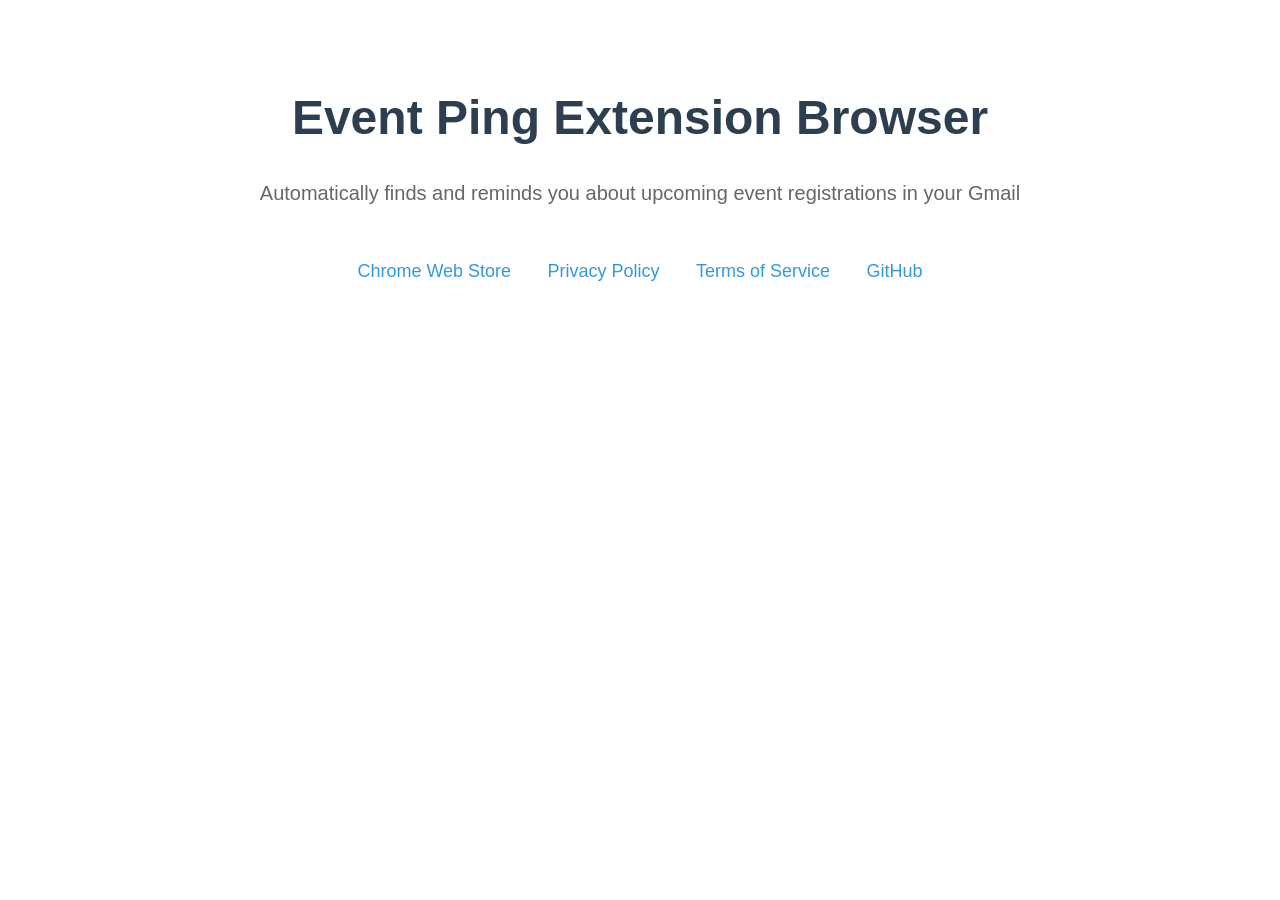
==== docs/index.html @ 3b0e5bdb "Add index page for OAuth verification" ====
<!DOCTYPE html>
<html lang="en">
<head>
    <meta charset="UTF-8">
    <meta name="viewport" content="width=device-width, initial-scale=1.0">
    <title>Event Ping Extension Browser</title>
    <style>
        body {
            font-family: -apple-system, BlinkMacSystemFont, 'Segoe UI', Roboto, sans-serif;
            line-height: 1.6;
            max-width: 800px;
            margin: 80px auto;
            padding: 0 20px;
            color: #333;
            text-align: center;
        }
        h1 { color: #2c3e50; font-size: 48px; margin-bottom: 16px; }
        p { font-size: 20px; color: #666; margin-bottom: 32px; }
        .links { margin-top: 48px; }
        .links a {
            display: inline-block;
            margin: 0 16px;
            color: #3498db;
            text-decoration: none;
            font-size: 18px;
        }
        .links a:hover { text-decoration: underline; }
    </style>
</head>
<body>
    <h1>Event Ping Extension Browser</h1>
    <p>Automatically finds and reminds you about upcoming event registrations in your Gmail</p>

    <div class="links">
        <a href="https://chromewebstore.google.com/detail/eventping/kmeakcjhjfkbdnnfnkeimobaboekpllo">Chrome Web Store</a>
        <a href="PRIVACY.html">Privacy Policy</a>
        <a href="TERMS.html">Terms of Service</a>
        <a href="https://github.com/devppratik/EventPing-extension">GitHub</a>
    </div>
</body>
</html>
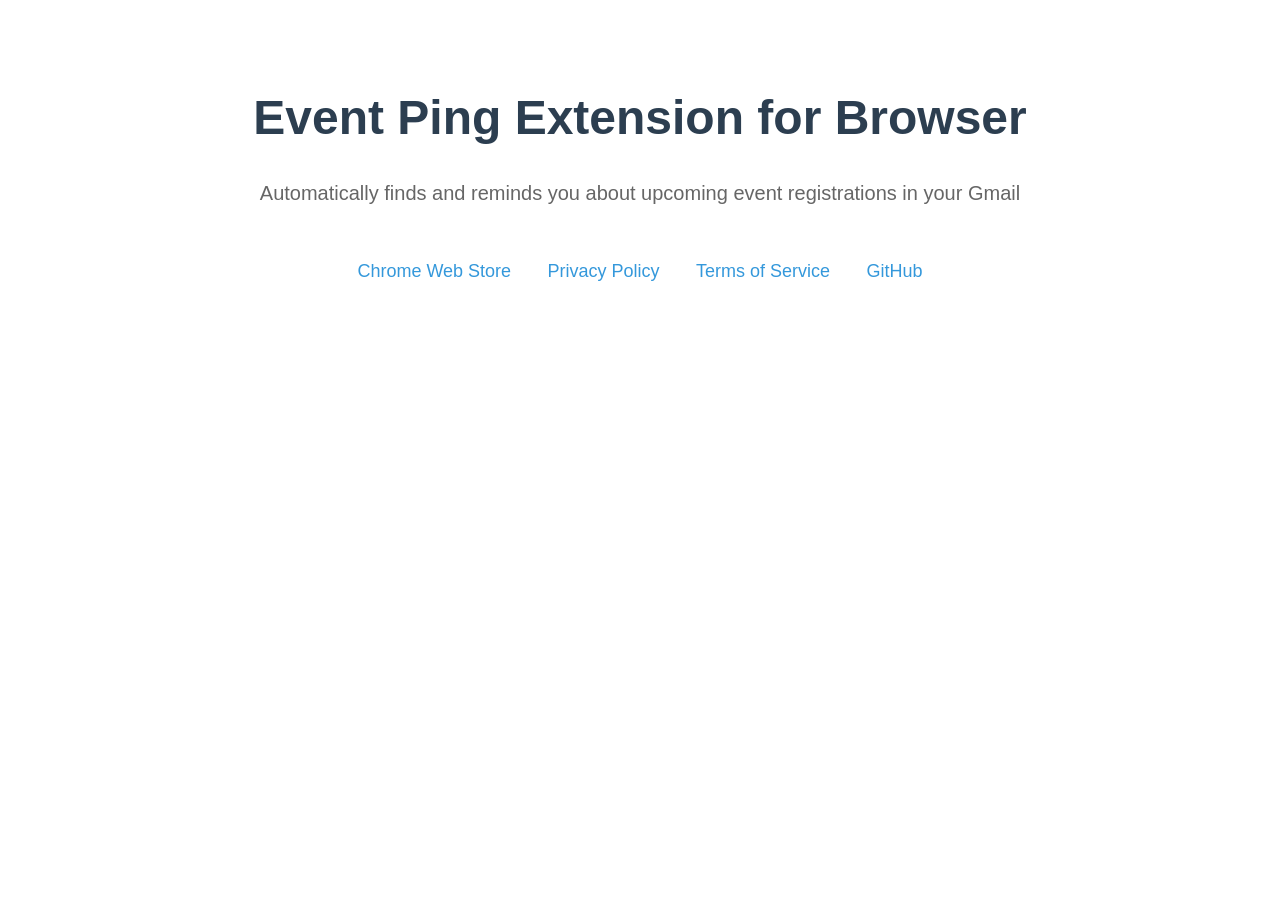
==== commit 90a8ca31: "Update app name to match OAuth consent screen" ====
--- a/docs/index.html
+++ b/docs/index.html
@@ -3,7 +3,7 @@
 <head>
     <meta charset="UTF-8">
     <meta name="viewport" content="width=device-width, initial-scale=1.0">
-    <title>Event Ping Extension Browser</title>
+    <title>Event Ping Extension for Browser</title>
     <style>
         body {
             font-family: -apple-system, BlinkMacSystemFont, 'Segoe UI', Roboto, sans-serif;
@@ -28,7 +28,7 @@
     </style>
 </head>
 <body>
-    <h1>Event Ping Extension Browser</h1>
+    <h1>Event Ping Extension for Browser</h1>
     <p>Automatically finds and reminds you about upcoming event registrations in your Gmail</p>
 
     <div class="links">
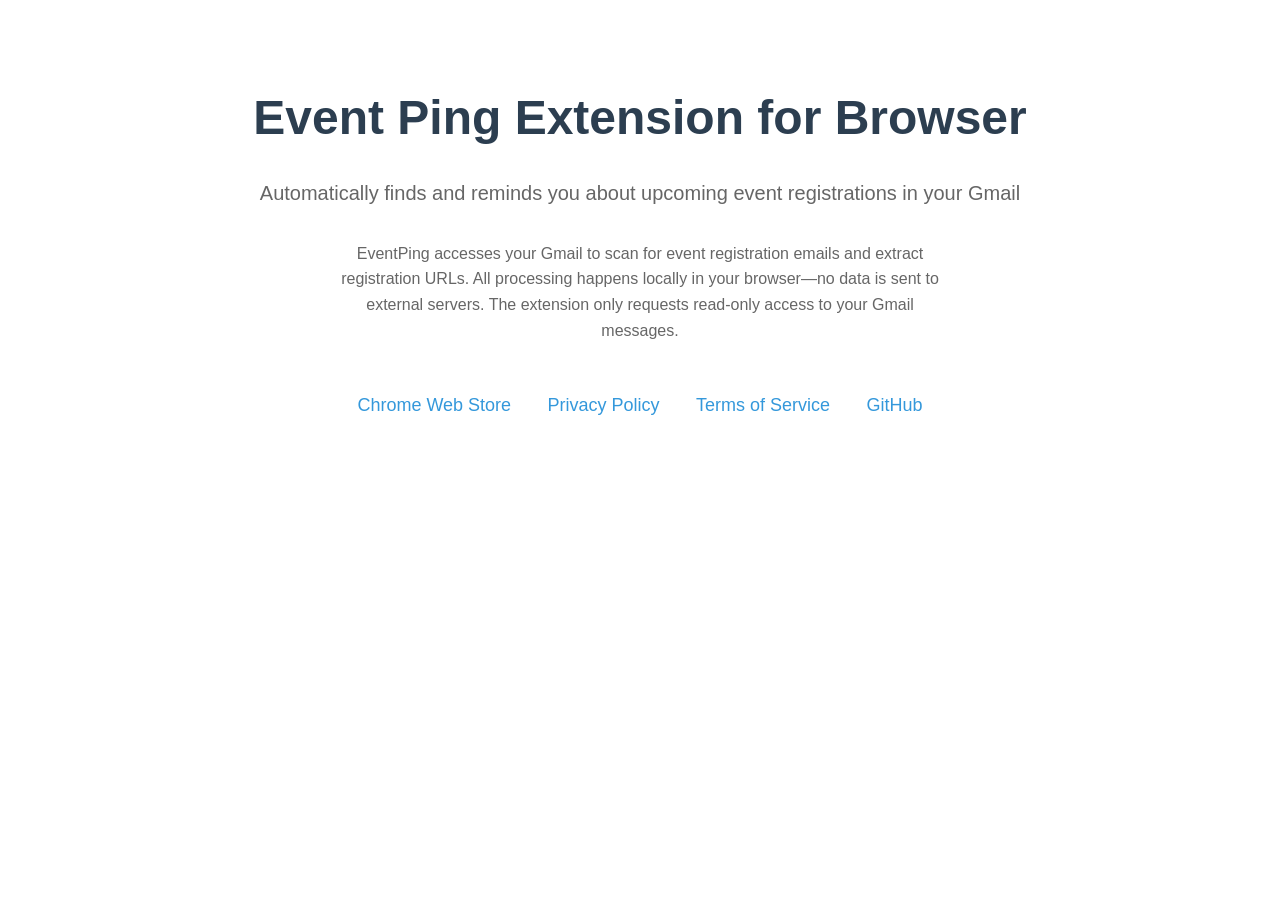
==== commit 88691150: "Fix privacy/terms links and add app data usage description" ====
--- a/docs/index.html
+++ b/docs/index.html
@@ -31,10 +31,16 @@
     <h1>Event Ping Extension for Browser</h1>
     <p>Automatically finds and reminds you about upcoming event registrations in your Gmail</p>
 
+    <p style="font-size: 16px; color: #666; max-width: 600px; margin: 0 auto 32px;">
+        EventPing accesses your Gmail to scan for event registration emails and extract registration URLs.
+        All processing happens locally in your browser—no data is sent to external servers.
+        The extension only requests read-only access to your Gmail messages.
+    </p>
+
     <div class="links">
         <a href="https://chromewebstore.google.com/detail/eventping/kmeakcjhjfkbdnnfnkeimobaboekpllo">Chrome Web Store</a>
-        <a href="PRIVACY.html">Privacy Policy</a>
-        <a href="TERMS.html">Terms of Service</a>
+        <a href="privacy.html">Privacy Policy</a>
+        <a href="terms.html">Terms of Service</a>
         <a href="https://github.com/devppratik/EventPing-extension">GitHub</a>
     </div>
 </body>
